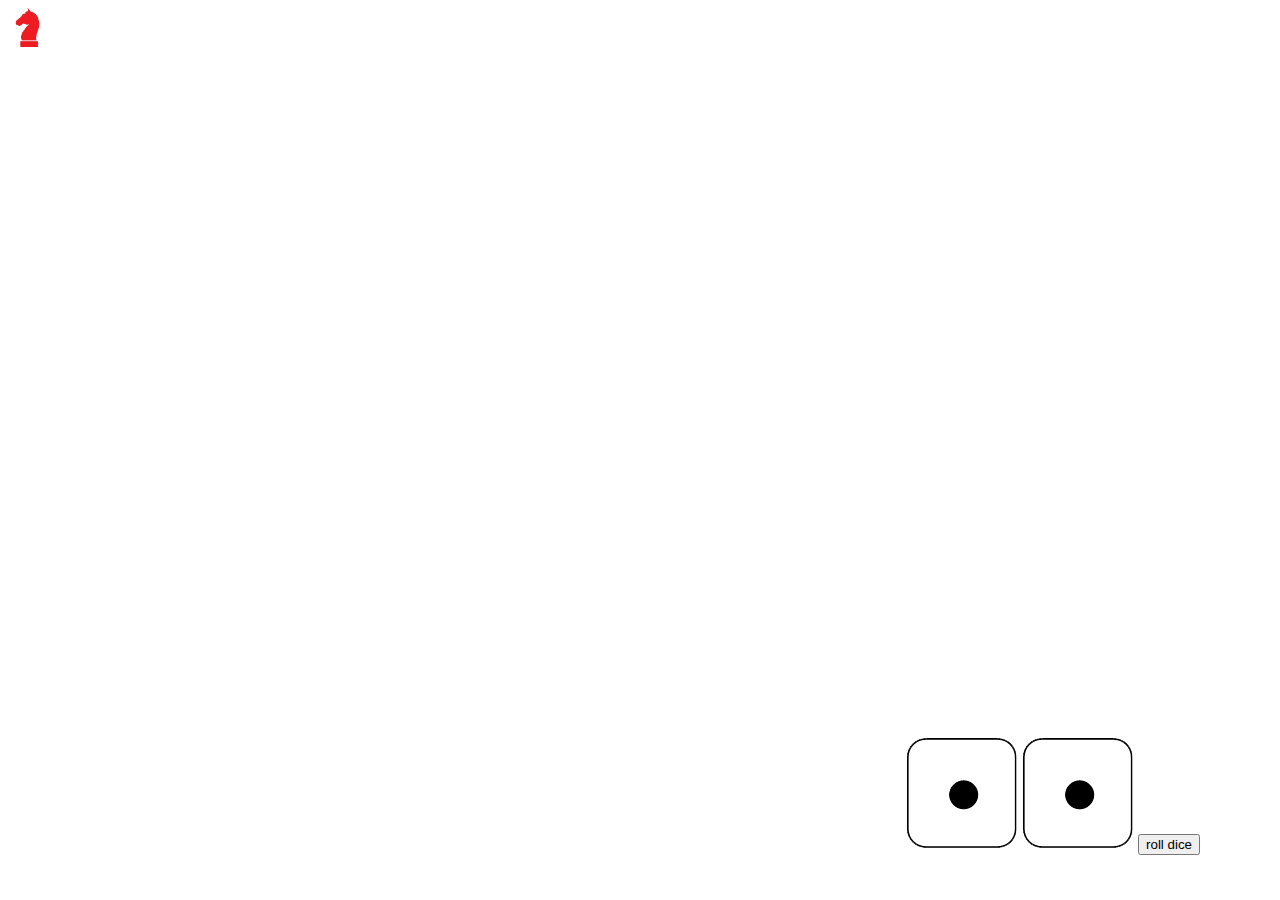
==== index.html @ baab2604 "Add files via upload" ====
<!doctype html>
<html lang="eng">
        <head>
                <title>Snakes & Ladders</title>
                <link rel="stylesheet" type="text/css" href="css/style.css">
        </head>

        <body>

                <div>
                        <img id="player" src="images/red.png" style="position: relative; top:0px; left:0px; width:38.75px; height:38.75px;">

                </div>
                <div id="THE_DICES">
                        <img src="images/1.png" id="dice1"> 
                        <img src="images/1.png" id="dice2"> 
                        <button id="button">roll dice</button>
                        <img src='' id="character1">
                        <img src='' id="character2">
                        <img src='' id="character3">
                        <img src='' id="character4">
                </div>

                <audio id="dice_sound" src="src/dice_roll.wav" ></audio>
                
                <script>
                        
                        let array1 = []
                        let array2 = []
                        let tile = 0
                        player_num = 0
                        let player_dict = {'player1': 0, 'player2': 0, 'player3': 0}



                        function dice_roll() {

                                let audio = document.getElementById("dice_sound");
                                audio.play();

                                dice_one = random(1, 7)
                                if (dice_one == 1) {
                                        document.getElementById("dice1").src="images/1.png";
                                } else if (dice_one == 2) {
                                        document.getElementById("dice1").src="images/2.png";
                                } else if (dice_one == 3) {
                                        document.getElementById("dice1").src="images/3.png";
                                } else if (dice_one == 4) {
                                        document.getElementById("dice1").src="images/4.png";
                                } else if (dice_one == 5) {
                                        document.getElementById("dice1").src="images/5.png";
                                } else if (dice_one == 6) {
                                        document.getElementById("dice1").src="images/6.png";
                                }    
                                array1.push(dice_one)
                                


                                dice_two = random(1, 7)
                                if (dice_two == 1) {
                                        document.getElementById("dice2").src="images/1.png";
                                } else if (dice_two == 2) {
                                        document.getElementById("dice2").src="images/2.png";
                                } else if (dice_two == 3) {
                                        document.getElementById("dice2").src="images/3.png";
                                } else if (dice_two == 4) {
                                        document.getElementById("dice2").src="images/4.png";
                                } else if (dice_two == 5) {
                                        document.getElementById("dice2").src="images/5.png";
                                } else if (dice_two == 6) {
                                        document.getElementById("dice2").src="images/6.png";
                                }
                                array2.push(dice_two)
                                console.log()

                                
                        }


                        function clear_arr() {
                                let array1 = []
                                let array2 = []
                        }


                        function starter() {
                                start = setInterval(dice_roll, 10)
                        }


                        function stopper() {
                                clearInterval(start)
                        }


                        function dice_roller() {
                                document.getElementById('button').removeEventListener("click", dice_roller)
                                document.getElementById('dice1').removeEventListener("click", dice_roller)
                                document.getElementById('dice2').removeEventListener("click", dice_roller)
                                starter()
                                setTimeout(stopper, 2000)
                                setTimeout(clicktime, 5000)
                                setTimeout(dice_sum, 2001)



                        }


                        function clicktime() {
                                document.getElementById("button").addEventListener("click", dice_roller)
                                document.getElementById("dice1").addEventListener("click", dice_roller)
                                document.getElementById("dice2").addEventListener("click", dice_roller)
                        }


                        function random(a, b){
                                if (a < b) {
                                        num1 = a
                                        num2 = b
                                } else {
                                        num1 = b
                                        num2 = a
                                }
                                if (num1 < 0) {
                                        number = (num1)
                                }
                                number = Math.floor((num1 + (num2 - num1) * Math.random()))
                                return number
                        }


                        function dice_sum() {
                                last_1 = array1[array1.length - 1]
                                console.log("dice 1 =", last_1)
                                last_2 = array2[array2.length - 1]
                                console.log("dice 2 =", last_2)
                                sum = last_1 + last_2
                                console.log("total =", sum)

                                clear_arr()
                                if (player_num > 2) {
                                        player_num = 0
                                } if (player_num == 0) {
                                        if (player_dict['player1'] <= 100) {
                                                player_dict['player1'] += sum
                                                tile = tile + sum
                                                console.log(player_dict) 
                                                console.log('player 1 tile:', player_dict['player1'])
                                        }
                                } if (player_num == 1) {
                                        if (player_dict['player2'] <= 100) {
                                                player_dict['player2'] += sum
                                                tile = tile + sum
                                                console.log(player_dict)
                                                console.log('player 2 tile:', player_dict['player2'])
                                        }
                                } if (player_num == 2) {
                                        if (player_dict['player3'] <= 100) {
                                                player_dict['player3'] += sum
                                                tile = tile + sum
                                                console.log(player_dict)         
                                                console.log('player 3 tile:', player_dict['player3'])
                                        }
                                }
                                let check = check_winner()
                                special_case()
                                player_num = player_num + 1
                                if (check == true) {
                                        setTimeout(end_game, 5000)
                                }
                                console.log('yeet', sum)
                                player_mover(sum)
                                return sum

                                //can return player_num here and put it into other paramaters
                        }


                        function check_winner() {
                                if (player_num == 0) {
                                        if (player_dict['player1'] >= 100) {
                                                console.log('PLAYER 1 IS THE WINNER')
                                                return true
                                        }
                                }
                                if (player_num == 1) {
                                        if (player_dict['player2'] >= 100) {
                                                console.log('PLAYER 2 IS THE WINNER')
                                                return true
                                        }
                                }
                                if (player_num == 2) {
                                        if (player_dict['player3'] >= 100) {
                                                console.log('PLAYER 3 IS THE WINNER')
                                                return true
                                        }
                                }
                                
                        }


                        function end_game() {
                                window.location.reload()
                        }

                        // THIS FUNCTION CAN BE MADE SHORTER BY HAVING PLAYER IN THE PARAMETER (we can fix this up after the game is functional)
                        function special_case() {
                                if (player_dict['player1'] == 2) {
                                        player_dict['player1'] = 38
                                } else if (player_dict['player1'] == 4) {
                                        player_dict['player1'] = 14
                                } else if (player_dict['player1'] == 9) {
                                        player_dict['player1'] = 31
                                } else if (player_dict['player1'] == 33) {
                                        player_dict['player1'] = 85
                                } else if (player_dict['player1'] == 52) {
                                        player_dict['player1'] = 88
                                } else if (player_dict['player1'] == 80) {
                                        player_dict['player1'] = 99
                                } else if (player_dict['player1'] == 98) {
                                        player_dict['player1'] = 8
                                } else if (player_dict['player1'] == 92) {
                                        player_dict['player1'] = 53
                                } else if (player_dict['player1'] == 62) {
                                        player_dict['player1'] = 57
                                } else if (player_dict['player1'] == 56) {
                                        player_dict['player1'] = 15
                                } else if (player_dict['player1'] == 51) {
                                        player_dict['player1'] = 15
                                }                               
                                if (player_dict['player2'] == 2) {
                                        player_dict['player2'] = 38
                                } else if (player_dict['player2'] == 4) {
                                        player_dict['player2'] = 14
                                } else if (player_dict['player2'] == 9) {
                                        player_dict['player2'] = 31
                                } else if (player_dict['player2'] == 33) {
                                        player_dict['player2'] = 85
                                } else if (player_dict['player2'] == 52) {
                                        player_dict['player2'] = 88
                                } else if (player_dict['player2'] == 80) {
                                        player_dict['player2'] = 99
                                } else if (player_dict['player2'] == 98) {
                                        player_dict['player2'] = 8
                                } else if (player_dict['player2'] == 92) {
                                        player_dict['player2'] = 53
                                } else if (player_dict['player2'] == 62) {
                                        player_dict['player2'] = 57
                                } else if (player_dict['player2'] == 56) {
                                        player_dict['player2'] = 15
                                } else if (player_dict['player2'] == 51) {
                                        player_dict['player2'] = 15
                                }
                                if (player_dict['player3'] == 2) {
                                        player_dict['player3'] = 38
                                } else if (player_dict['player3'] == 4) {
                                        player_dict['player3'] = 14
                                } else if (player_dict['player3'] == 9) {
                                        player_dict['player3'] = 31
                                } else if (player_dict['player3'] == 33) {
                                        player_dict['player3'] = 85
                                } else if (player_dict['player3'] == 52) {
                                        player_dict['player3'] = 88
                                } else if (player_dict['player3'] == 80) {
                                        player_dict['player3'] = 99
                                } else if (player_dict['player3'] == 98) {
                                        player_dict['player3'] = 8
                                } else if (player_dict['player3'] == 92) {
                                        player_dict['player3'] = 53
                                } else if (player_dict['player3'] == 62) {
                                        player_dict['player3'] = 57
                                } else if (player_dict['player3'] == 56) {
                                        player_dict['player3'] = 15
                                } else if (player_dict['player3'] == 51) {
                                        player_dict['player3'] = 15
                                }
                                console.log(player_dict['player1'])
                                console.log(player_dict['player2'])
                                console.log(player_dict['player3'])
                        }





                        // special cases up
                        // 2 = 38
                        // 4 = 14
                        // 9 = 31
                        // 33 = 85
                        // 52 = 88
                        // 80 = 99

                        //special cases down
                        // 98 = 8
                        // 92 = 53
                        // 62 = 57
                        // 56 = 15
                        // 51 = 11


                        //THIS FUCNTION CAN ALSO BE MADE SHORTER BY HAVING PLAYER IN THE PARAMATER BUT WE CAN FIX THAT SHIT UP LATER
                        myleft = 0
                        setting = 0
                        mydown = 0
                        myright = 0
                        function move_player_right() {
                                document.getElementById('player').style.position='relative'
                                document.getElementById('player').style.left=myleft +'%';
                                myleft +=.04
                                console.log('this is my left',myleft)
                                if (myleft >= 55 && myleft <= 55.04) {
                                        document.getElementById('player').style.position='absolute'
                                        right_stop()
                                        move_player_down()
                                        document.getElementById('player').style.position='relative'
 

                                } 
                                if (myleft >= (5.5 * setting)) {

                                        right_stop()
                                }
                                
                        
                                
                        }

                        function move_player_left() {
                                document.getElementById('player').style.position='relative'
                                document.getElementById('player').style.left=(myright*-1) +'px';
                                myright +=.1


                                console.log('this is my right',myright) 
                                if (myright >= (5.5 * setting)) {
                                        left_stop()
                                }
                        }

                        function move_player_down() {
                                mydown = 10
                                document.getElementById('player').style.top=mydown +'%';


                        }

                        function player_mover(num) {
                                if (myleft <= 55) {
                                        player_move_righty = setInterval(move_player_right,1)
                                }
                                if (myleft >= 55) {
                                        player_move_lefty = setInterval(move_player_left,1)
                                } 
                                setting = setting + num
                                console.log('this is setting',setting)
                                console.log('this is myleft', myleft)


                        }

                        function right_stop() {
                                clearInterval(player_move_righty)

                        }
                        function left_stop() {
                                clearInterval(player_move_lefty)
                        }




                        document.getElementById("button").addEventListener("click", dice_roller)
                        document.getElementById("dice1").addEventListener("click", dice_roller)
                        document.getElementById("dice2").addEventListener("click", dice_roller)
                </script>
        </body>
</html>



<!-- <!DOCTYPE html>
<html>
    <head>

    </head>
    <style>
        #play_ {
            position: absolute;
            left: 35%;
            font-size: 500%;
            text-align: center;
            top: 40%;
        }
    </style>
    <body>

        <button id="play_">CLICK TO PLAY</button>
 
        <script>

            function click_to_play(){


            }

            function players() {
                num_players = parseInt(prompt('how many players?'))
                if ((check_number(num_players)) == true) {

                }
            }

            function check_number(number) {
                if (Number.isInteger(number)== true) {
                    return true
                } else {
                    window.alert('please enter a number')
                    players()
                }
            }

            function click_dice() {

                amount_to_move = random(0,6)
                tile = tile + amount_to_move
            }



            document.getElementById("play_").addEventListener("click", players) -->
---- css/style.css ----
html {
    background-image: url('../images/board.png');
    height: 100%;
    background-position: center;
    background-repeat: no-repeat; 
    background-size: cover;
    background-size: 100% 100%;
}

#THE_DICES {
    position: absolute;
    right: 5%;
    bottom: 5%;

}
  
@media only screen and (max-width)
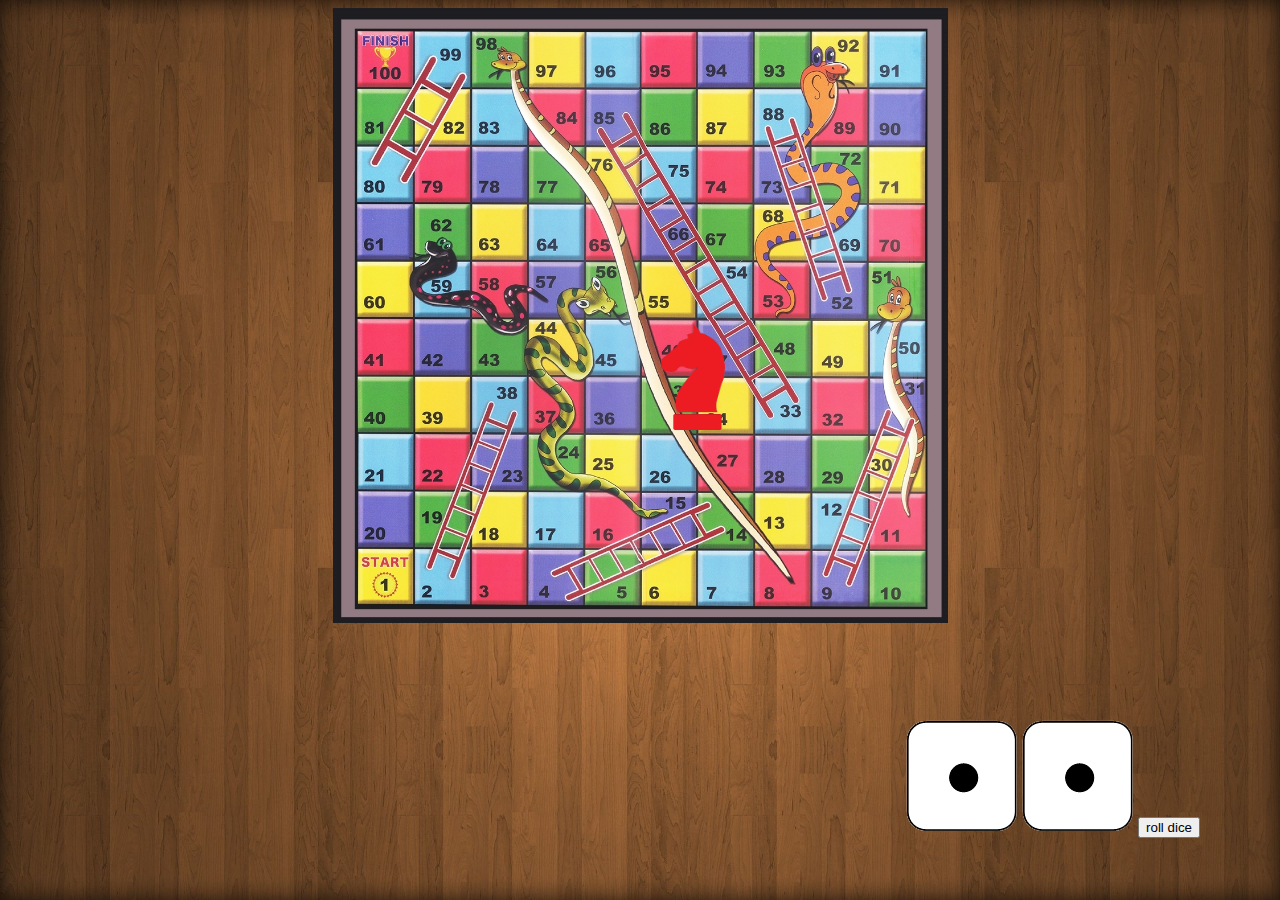
==== commit 05a908da: "Add files via upload" ====
--- a/index.html
+++ b/index.html
@@ -1,381 +1,607 @@
 <!doctype html>
 <html lang="eng">
-        <head>
-                <title>Snakes & Ladders</title>
-                <link rel="stylesheet" type="text/css" href="css/style.css">
-        </head>
-
-        <body>
-
-                <div>
-                        <img id="player" src="images/red.png" style="position: relative; top:0px; left:0px; width:38.75px; height:38.75px;">
-
+
+<head>
+        <title>Snakes & Ladders</title>
+        <link rel="stylesheet" type="text/css" href="css/style.css">
+</head>
+<style>
+        /* #myContainer {
+                width: 5%;
+                height: 5%;
+                position: relative;
+                background: yellow;
+        } */
+</style>
+
+<body>
+
+        <!-- <div id="myContainer" style="width: 400px;
+        height: 400px;sum
+        position: relative;
+        background: yellow"> -->  
+        <!-- </div> -->
+        <!-- background:URL('../images/snake_ladder.png');
+        position: relative;
+        width:1000px;
+        height:1000px;
+        background-repeat: no-repeat;  -->
+    <!-- } -->
+
+        <div id="BOARD">
+                <div id="realBoard">
+                        <img id="player" src="images/red.png"> <!-- style="position:absolute; left:3%; bottom: 4%; width:38.75px; height:38.75px;">-->
                 </div>
-                <div id="THE_DICES">
-                        <img src="images/1.png" id="dice1"> 
-                        <img src="images/1.png" id="dice2"> 
-                        <button id="button">roll dice</button>
-                        <img src='' id="character1">
-                        <img src='' id="character2">
-                        <img src='' id="character3">
-                        <img src='' id="character4">
-                </div>
-
-                <audio id="dice_sound" src="src/dice_roll.wav" ></audio>
-                
-                <script>
+                <img id="board_img" src="images/snake_ladder.png" alt="">
+        </div>
+        
+        <div id="THE_DICES">
+                <img src="images/1.png" id="dice1">
+                <img src="images/1.png" id="dice2">
+                <button id="button">roll dice</button>
+                <img src='' id="character1">
+                <img src='' id="character2">
+                <img src='' id="character3">
+                <img src='' id="character4">
+        </div>
+
+        <audio id="dice_sound" src="src/dice_roll.wav"></audio>
+
+        <!-- <p>
+                <button onclick="myMoveRight()">Click right</button>
+                <button onclick="myMoveLeft()">Click left</button>
+                <button onclick="myMoveDown()">Click down</button>
+                <button onclick="myMoveUp()">Click up</button>
+        </p> -->
                         
+        <script>
+
+                let array1 = []
+                let array2 = []
+                let tile = 0
+                player_num = 0
+                let player_dict = { 'player1': 0, 'player2': 0, 'player3': 0 }
+
+
+
+                function dice_roll() {
+
+                        let audio = document.getElementById("dice_sound");
+                        audio.play();
+
+                        dice_one = random(1, 7)
+                        if (dice_one == 1) {
+                                document.getElementById("dice1").src = "images/1.png";
+                        } else if (dice_one == 2) {
+                                document.getElementById("dice1").src = "images/2.png";
+                        } else if (dice_one == 3) {
+                                document.getElementById("dice1").src = "images/3.png";
+                        } else if (dice_one == 4) {
+                                document.getElementById("dice1").src = "images/4.png";
+                        } else if (dice_one == 5) {
+                                document.getElementById("dice1").src = "images/5.png";
+                        } else if (dice_one == 6) {
+                                document.getElementById("dice1").src = "images/6.png";
+                        }
+                        array1.push(dice_one)
+
+
+
+                        dice_two = random(1, 7)
+                        if (dice_two == 1) {
+                                document.getElementById("dice2").src = "images/1.png";
+                        } else if (dice_two == 2) {
+                                document.getElementById("dice2").src = "images/2.png";
+                        } else if (dice_two == 3) {
+                                document.getElementById("dice2").src = "images/3.png";
+                        } else if (dice_two == 4) {
+                                document.getElementById("dice2").src = "images/4.png";
+                        } else if (dice_two == 5) {
+                                document.getElementById("dice2").src = "images/5.png";
+                        } else if (dice_two == 6) {
+                                document.getElementById("dice2").src = "images/6.png";
+                        }
+                        array2.push(dice_two)
+                        console.log()
+
+
+                }
+
+
+                function clear_arr() {
                         let array1 = []
                         let array2 = []
-                        let tile = 0
-                        player_num = 0
-                        let player_dict = {'player1': 0, 'player2': 0, 'player3': 0}
-
-
-
-                        function dice_roll() {
-
-                                let audio = document.getElementById("dice_sound");
-                                audio.play();
-
-                                dice_one = random(1, 7)
-                                if (dice_one == 1) {
-                                        document.getElementById("dice1").src="images/1.png";
-                                } else if (dice_one == 2) {
-                                        document.getElementById("dice1").src="images/2.png";
-                                } else if (dice_one == 3) {
-                                        document.getElementById("dice1").src="images/3.png";
-                                } else if (dice_one == 4) {
-                                        document.getElementById("dice1").src="images/4.png";
-                                } else if (dice_one == 5) {
-                                        document.getElementById("dice1").src="images/5.png";
-                                } else if (dice_one == 6) {
-                                        document.getElementById("dice1").src="images/6.png";
-                                }    
-                                array1.push(dice_one)
+                }
+
+
+                function starter() {
+                        start = setInterval(dice_roll, 10)
+                }
+
+
+                function stopper() {
+                        clearInterval(start)
+                }
+
+
+                // function dice_roller() {
+                //         document.getElementById('button').removeEventListener("click", dice_roller)
+                //         document.getElementById('dice1').removeEventListener("click", dice_roller)
+                //         document.getElementById('dice2').removeEventListener("click", dice_roller)
+                //         starter()
+                //         setTimeout(stopper, 2000)
+                //         setTimeout(clicktime, 5000)
+                //         setTimeout(dice_sum, 2001)
+
+
+
+
+                // }
+
+
+                // function clicktime() {
+                //         document.getElementById("button").addEventListener("click", dice_roller)
+                //         document.getElementById("dice1").addEventListener("click", dice_roller)
+                //         document.getElementById("dice2").addEventListener("click", dice_roller)
+                // }
+
+
+                function random(a, b) {
+                        if (a < b) {
+                                num1 = a
+                                num2 = b
+                        } else {
+                                num1 = b
+                                num2 = a
+                        }
+                        if (num1 < 0) {
+                                number = (num1)
+                        }
+                        number = Math.floor((num1 + (num2 - num1) * Math.random()))
+                        return number
+                }
+
+
+                function dice_sum() {
+                        last_1 = array1[array1.length - 1]
+                        console.log("dice 1 =", last_1)
+                        last_2 = array2[array2.length - 1]
+                        console.log("dice 2 =", last_2)
+                        sum = last_1 + last_2
+                        console.log("total =", sum)
+
+                        clear_arr()
+                        if (player_num > 2) {
+                                player_num = 0
+                        } if (player_num == 0) {
+                                if (player_dict['player1'] <= 100) {
+                                        player_dict['player1'] += sum
+                                        tile = tile + sum
+                                        console.log(player_dict)
+                                        console.log('player 1 tile:', player_dict['player1'])
+                                }
+                        } if (player_num == 1) {
+                                if (player_dict['player2'] <= 100) {
+                                        player_dict['player2'] += sum
+                                        tile = tile + sum
+                                        console.log(player_dict)
+                                        console.log('player 2 tile:', player_dict['player2'])
+                                }
+                        } if (player_num == 2) {
+                                if (player_dict['player3'] <= 100) {
+                                        player_dict['player3'] += sum
+                                        tile = tile + sum
+                                        console.log(player_dict)
+                                        console.log('player 3 tile:', player_dict['player3'])
+                                }
+                        }
+                        let check = check_winner()
+                        special_case()
+                        player_num = player_num + 1
+                        if (check == true) {
+                                setTimeout(end_game, 5000)
+                        }
+                        console.log('yeet', sum)
+                        playerMoverator(sum, tile)
+
+                        return sum
+
+                        //can return player_num here and put it into other paramaters
+                }
+
+
+                function check_winner() {
+                        if (player_num == 0) {
+                                if (player_dict['player1'] >= 100) {
+                                        console.log('PLAYER 1 IS THE WINNER')
+                                        return true
+                                }
+                        }
+                        if (player_num == 1) {
+                                if (player_dict['player2'] >= 100) {
+                                        console.log('PLAYER 2 IS THE WINNER')
+                                        return true
+                                }
+                        }
+                        if (player_num == 2) {
+                                if (player_dict['player3'] >= 100) {
+                                        console.log('PLAYER 3 IS THE WINNER')
+                                        return true
+                                }
+                        }
+
+                }
+
+
+                function end_game() {
+                        window.location.reload()
+                }
+
+                // THIS FUNCTION CAN BE MADE SHORTER BY HAVING PLAYER IN THE PARAMETER (we can fix this up after the game is functional)
+                function special_case() {
+                        if (player_dict['player1'] == 2) {
+                                player_dict['player1'] = 38
+                        } else if (player_dict['player1'] == 4) {
+                                player_dict['player1'] = 14
+                        } else if (player_dict['player1'] == 9) {
+                                player_dict['player1'] = 31
+                        } else if (player_dict['player1'] == 33) {
+                                player_dict['player1'] = 85
+                        } else if (player_dict['player1'] == 52) {
+                                player_dict['player1'] = 88
+                        } else if (player_dict['player1'] == 80) {
+                                player_dict['player1'] = 99
+                        } else if (player_dict['player1'] == 98) {
+                                player_dict['player1'] = 8
+                        } else if (player_dict['player1'] == 92) {
+                                player_dict['player1'] = 53
+                        } else if (player_dict['player1'] == 62) {
+                                player_dict['player1'] = 57
+                        } else if (player_dict['player1'] == 56) {
+                                player_dict['player1'] = 15
+                        } else if (player_dict['player1'] == 51) {
+                                player_dict['player1'] = 15
+                        }
+                        if (player_dict['player2'] == 2) {
+                                player_dict['player2'] = 38
+                        } else if (player_dict['player2'] == 4) {
+                                player_dict['player2'] = 14
+                        } else if (player_dict['player2'] == 9) {
+                                player_dict['player2'] = 31
+                        } else if (player_dict['player2'] == 33) {
+                                player_dict['player2'] = 85
+                        } else if (player_dict['player2'] == 52) {
+                                player_dict['player2'] = 88
+                        } else if (player_dict['player2'] == 80) {
+                                player_dict['player2'] = 99
+                        } else if (player_dict['player2'] == 98) {
+                                player_dict['player2'] = 8
+                        } else if (player_dict['player2'] == 92) {
+                                player_dict['player2'] = 53
+                        } else if (player_dict['player2'] == 62) {
+                                player_dict['player2'] = 57
+                        } else if (player_dict['player2'] == 56) {
+                                player_dict['player2'] = 15
+                        } else if (player_dict['player2'] == 51) {
+                                player_dict['player2'] = 15
+                        }
+                        if (player_dict['player3'] == 2) {
+                                player_dict['player3'] = 38
+                        } else if (player_dict['player3'] == 4) {
+                                player_dict['player3'] = 14
+                        } else if (player_dict['player3'] == 9) {
+                                player_dict['player3'] = 31
+                        } else if (player_dict['player3'] == 33) {
+                                player_dict['player3'] = 85
+                        } else if (player_dict['player3'] == 52) {
+                                player_dict['player3'] = 88
+                        } else if (player_dict['player3'] == 80) {
+                                player_dict['player3'] = 99
+                        } else if (player_dict['player3'] == 98) {
+                                player_dict['player3'] = 8
+                        } else if (player_dict['player3'] == 92) {
+                                player_dict['player3'] = 53
+                        } else if (player_dict['player3'] == 62) {
+                                player_dict['player3'] = 57
+                        } else if (player_dict['player3'] == 56) {
+                                player_dict['player3'] = 15
+                        } else if (player_dict['player3'] == 51) {
+                                player_dict['player3'] = 15
+                        }
+                        console.log(player_dict['player1'])
+                        console.log(player_dict['player2'])
+                        console.log(player_dict['player3'])
+                }
+
+
+
+
+
+
+                original_pos_vert = -350
+                original_pos_hor = 0
+
+
+                // function myMoveRight(sum) {
+                //         var elem = document.getElementById("player");
+                //         var right_num = (original_pos_hor + (35 * sum));
+                //         var id = setInterval(frame, 10);
+                //         console.log('this is vert', original_pos_vert)
+                //         if (original_pos_vert == -315) {
+                //                 myMoveLeft(sum)
+                //         } else if (original_pos_vert == -244) {
+                //                 myMoveLeft(sum)
+                //         } else if (original_pos_vert == -173) {
+                //                 myMoveLeft(sum)
+                //         } else if (original_pos_vert == -102) {
+                //                 myMoveLeft(sum)
+                //         } else if (original_pos_vert == -31) {
+                //                 myMoveLeft(sum)
+                //         }
+
+                //         else {
+                //                 var id = setInterval(frame, 10);
+                //                 function frame() {
+                //                         if (original_pos_hor == right_num) {
+                //                                 clearInterval(id);
+
+                //                         } else if (original_pos_hor == 350) {
+                //                                 console.log('THIS IS THE HOR', original_pos_hor)
+                //                                 clearInterval(id)
+                //                                 console.log('THIS IS THE right', right_num)
+                //                                 myMoveUp()
+                //                                 clearInterval(id)
+                //                                 let move_left = (right_num - original_pos_hor) / 35
+                //                                 console.log(move_left)
+                //                                 myMoveLeft(move_left)
+
+                //                         } else {
+                //                                 original_pos_hor++;
+
+                //                                 elem.style.left = original_pos_hor + 'px';
+
+                //                         }
+
+                //                 }
+                //         }
+                // }
+                // function show() {
+                //         console.log(original_pos_hor)
+                // }
+
+
+                // function myMoveLeft(sum) {
+                //         var elem = document.getElementById("player");
+                //         var left_num = (original_pos_hor - (35 * sum));
+                //         var id = setInterval(frame, 10);
+                //         console.log(original_pos_hor, ' this is the left section')
+                //         function frame() {
+                //                 if (original_pos_hor == left_num) {
+                //                         clearInterval(id);
+
+                //                 } else if (original_pos_hor == 0) {
+                //                         clearInterval(id)
+                //                         myMoveUp()
+                //                         clearInterval(id)
+                //                         let move_right = (left_num - original_pos_hor) / 35
+                //                         myMoveRight(move_right)
+
+                //                 } else {
+                //                         original_pos_hor--;
+
+                //                         elem.style.left = original_pos_hor + 'px';
+
+                //                 }
+                //         }
+                // }
+                // function myMoveDown() {
+                //         var elem = document.getElementById("player");
+                //         var down_num = (original_pos_vert - 35)
+
+                //         var id = setInterval(frame, 10);
+                //         function frame() {
+                //                 if (original_pos_vert == down_num) {
+                //                         clearInterval(id);
+                //                 } else {
+                //                         original_pos_vert--;
+
+                //                         elem.style.top = (original_pos_vert * -1) + 'px';
+                //                         console.log(original_pos_vert)
+                //                 }
+                //         }
+                // }
+
+                // function myMoveUp() {
+                //         var elem = document.getElementById("player");
+                //         var up_num = (original_pos_vert + 35)
+                //         console.log('this is upnum', up_num)
+                //         var id_up = setInterval(frame, 10);
+                //         function frame() {
+                //                 if (original_pos_vert == up_num) {
+                //                         clearInterval(id_up);
+                //                         console.log('this is where it stops', up_num)
+                //                 } else {
+                //                         if (original_pos_vert == up_num) {
+                //                                 clearInterval(id_up)
+                //                         } else {
+
+                //                                 original_pos_vert++;
+
+                //                                 elem.style.top = (original_pos_vert * -1) + 'px';
+                //                                 console.log(original_pos_vert)
+                //                         }
+                //                 }
+                //         }
+                // }
+
+
+                function playerMoverator(sum, tile) {
+                        console.log('player mover',sum, tile)
+                        tile = tile % 10
+                        console.log(tile, 'this is the tenth')
+                        if (original_pos_vert == -350) {
+                                myMoveRight(sum, tile)
+                                console.log('this is the 1st row')
+                        }
+                        if (original_pos_vert == -280) {
+                                myMoveRight(sum, tile)
+                                console.log('this is the 3rd row')
+                        }
+                        if (original_pos_vert == -210) {
+                                myMoveRight(sum, tile)
+                                console.log('this is the 5th row')
+                        }
+                        if (original_pos_vert == -140) {
+                                myMoveRight(sum, tile)
+                                console.log('this is the 7th row')
+                        }
+                        if (original_pos_vert == -70) {
+                                myMoveRight(sum, tile)
+                                console.log('this is the 9th row')
+                        }
+                        if (original_pos_vert == -315) {
+                                myMoveLeft(sum, tile)
+                                console.log('this is the 2nd row')
+                        }
+                        if (original_pos_vert == -245) {
+                                myMoveLeft(sum, tile)
+                                console.log('this is the 4th row')
+                        }
+                        if (original_pos_vert == -175) {
+                                myMoveLeft(sum, tile)
+                                console.log('this is the 6th row')
+                        }
+                        if (original_pos_vert == -105) {
+                                myMoveLeft(sum, tile)
+                                console.log('this is the 8th row')
+                        }
+                        if (original_pos_vert == -35) {
+                                myMoveLeft(sum, tile)
+                                console.log('this is the 10th row')
+                        }
+                }
+
+                function myMoveRight(sum, tenth) {
+
+                        var elem = document.getElementById("player");
+                        var right_num = 0
+                        var right_num = (sum * 35) + original_pos_hor ;
+
+                        var id = setInterval(frame, 10);
+                        function frame() {
+                                if (original_pos_hor == right_num) {
+                                        clearInterval(id);
                                 
-
-
-                                dice_two = random(1, 7)
-                                if (dice_two == 1) {
-                                        document.getElementById("dice2").src="images/1.png";
-                                } else if (dice_two == 2) {
-                                        document.getElementById("dice2").src="images/2.png";
-                                } else if (dice_two == 3) {
-                                        document.getElementById("dice2").src="images/3.png";
-                                } else if (dice_two == 4) {
-                                        document.getElementById("dice2").src="images/4.png";
-                                } else if (dice_two == 5) {
-                                        document.getElementById("dice2").src="images/5.png";
-                                } else if (dice_two == 6) {
-                                        document.getElementById("dice2").src="images/6.png";
-                                }
-                                array2.push(dice_two)
-                                console.log()
-
-                                
-                        }
-
-
-                        function clear_arr() {
-                                let array1 = []
-                                let array2 = []
-                        }
-
-
-                        function starter() {
-                                start = setInterval(dice_roll, 10)
-                        }
-
-
-                        function stopper() {
-                                clearInterval(start)
-                        }
-
-
-                        function dice_roller() {
-                                document.getElementById('button').removeEventListener("click", dice_roller)
-                                document.getElementById('dice1').removeEventListener("click", dice_roller)
-                                document.getElementById('dice2').removeEventListener("click", dice_roller)
-                                starter()
-                                setTimeout(stopper, 2000)
-                                setTimeout(clicktime, 5000)
-                                setTimeout(dice_sum, 2001)
-
-
-
-                        }
-
-
-                        function clicktime() {
-                                document.getElementById("button").addEventListener("click", dice_roller)
-                                document.getElementById("dice1").addEventListener("click", dice_roller)
-                                document.getElementById("dice2").addEventListener("click", dice_roller)
-                        }
-
-
-                        function random(a, b){
-                                if (a < b) {
-                                        num1 = a
-                                        num2 = b
+                                } else if (original_pos_hor == 350) {
+                                        console.log(tenth, 'this is tentch')
+                                        clearInterval(id)
+                                        if (tenth > 0) {
+                                                myMoveUp()
+                                                let lefter = tenth - 1
+                                                console.log(lefter, 'this is lefter')
+                                                if (lefter > 0) {
+                                                        console.log('this is lefter', lefter)
+                                                        myMoveLeft(lefter, tenth)
+                                                }
+                                        }
+
                                 } else {
-                                        num1 = b
-                                        num2 = a
-                                }
-                                if (num1 < 0) {
-                                        number = (num1)
-                                }
-                                number = Math.floor((num1 + (num2 - num1) * Math.random()))
-                                return number
-                        }
-
-
-                        function dice_sum() {
-                                last_1 = array1[array1.length - 1]
-                                console.log("dice 1 =", last_1)
-                                last_2 = array2[array2.length - 1]
-                                console.log("dice 2 =", last_2)
-                                sum = last_1 + last_2
-                                console.log("total =", sum)
-
-                                clear_arr()
-                                if (player_num > 2) {
-                                        player_num = 0
-                                } if (player_num == 0) {
-                                        if (player_dict['player1'] <= 100) {
-                                                player_dict['player1'] += sum
-                                                tile = tile + sum
-                                                console.log(player_dict) 
-                                                console.log('player 1 tile:', player_dict['player1'])
+                                original_pos_hor++;
+
+                                elem.style.left = original_pos_hor + 'px';
+
+
+                                }
+                        }
+
+                }
+
+                function myMoveLeft(sum, tenth) {
+                        console.log(tenth, 'THIS IS THE TENTH')
+                        var elem = document.getElementById("player");
+                        var left_num = original_pos_hor - (sum * 35);
+                        console.log(left_num, 'this is the left num')
+                        console.log(sum, 'this is sum')
+                        var id = setInterval(frame, 10);
+                        function frame() {
+                                if (original_pos_hor == left_num) {
+                                        clearInterval(id);
+                                } else if (original_pos_hor == 0) {
+                                        clearInterval(id)
+                                        myMoveUpOnce()
+                                        let righter = tenth - 1
+                                        if (righter > 0) {
+                                                myMoveRight(righter, tenth)
                                         }
-                                } if (player_num == 1) {
-                                        if (player_dict['player2'] <= 100) {
-                                                player_dict['player2'] += sum
-                                                tile = tile + sum
-                                                console.log(player_dict)
-                                                console.log('player 2 tile:', player_dict['player2'])
-                                        }
-                                } if (player_num == 2) {
-                                        if (player_dict['player3'] <= 100) {
-                                                player_dict['player3'] += sum
-                                                tile = tile + sum
-                                                console.log(player_dict)         
-                                                console.log('player 3 tile:', player_dict['player3'])
-                                        }
-                                }
-                                let check = check_winner()
-                                special_case()
-                                player_num = player_num + 1
-                                if (check == true) {
-                                        setTimeout(end_game, 5000)
-                                }
-                                console.log('yeet', sum)
-                                player_mover(sum)
-                                return sum
-
-                                //can return player_num here and put it into other paramaters
-                        }
-
-
-                        function check_winner() {
-                                if (player_num == 0) {
-                                        if (player_dict['player1'] >= 100) {
-                                                console.log('PLAYER 1 IS THE WINNER')
-                                                return true
-                                        }
-                                }
-                                if (player_num == 1) {
-                                        if (player_dict['player2'] >= 100) {
-                                                console.log('PLAYER 2 IS THE WINNER')
-                                                return true
-                                        }
-                                }
-                                if (player_num == 2) {
-                                        if (player_dict['player3'] >= 100) {
-                                                console.log('PLAYER 3 IS THE WINNER')
-                                                return true
-                                        }
-                                }
-                                
-                        }
-
-
-                        function end_game() {
-                                window.location.reload()
-                        }
-
-                        // THIS FUNCTION CAN BE MADE SHORTER BY HAVING PLAYER IN THE PARAMETER (we can fix this up after the game is functional)
-                        function special_case() {
-                                if (player_dict['player1'] == 2) {
-                                        player_dict['player1'] = 38
-                                } else if (player_dict['player1'] == 4) {
-                                        player_dict['player1'] = 14
-                                } else if (player_dict['player1'] == 9) {
-                                        player_dict['player1'] = 31
-                                } else if (player_dict['player1'] == 33) {
-                                        player_dict['player1'] = 85
-                                } else if (player_dict['player1'] == 52) {
-                                        player_dict['player1'] = 88
-                                } else if (player_dict['player1'] == 80) {
-                                        player_dict['player1'] = 99
-                                } else if (player_dict['player1'] == 98) {
-                                        player_dict['player1'] = 8
-                                } else if (player_dict['player1'] == 92) {
-                                        player_dict['player1'] = 53
-                                } else if (player_dict['player1'] == 62) {
-                                        player_dict['player1'] = 57
-                                } else if (player_dict['player1'] == 56) {
-                                        player_dict['player1'] = 15
-                                } else if (player_dict['player1'] == 51) {
-                                        player_dict['player1'] = 15
-                                }                               
-                                if (player_dict['player2'] == 2) {
-                                        player_dict['player2'] = 38
-                                } else if (player_dict['player2'] == 4) {
-                                        player_dict['player2'] = 14
-                                } else if (player_dict['player2'] == 9) {
-                                        player_dict['player2'] = 31
-                                } else if (player_dict['player2'] == 33) {
-                                        player_dict['player2'] = 85
-                                } else if (player_dict['player2'] == 52) {
-                                        player_dict['player2'] = 88
-                                } else if (player_dict['player2'] == 80) {
-                                        player_dict['player2'] = 99
-                                } else if (player_dict['player2'] == 98) {
-                                        player_dict['player2'] = 8
-                                } else if (player_dict['player2'] == 92) {
-                                        player_dict['player2'] = 53
-                                } else if (player_dict['player2'] == 62) {
-                                        player_dict['player2'] = 57
-                                } else if (player_dict['player2'] == 56) {
-                                        player_dict['player2'] = 15
-                                } else if (player_dict['player2'] == 51) {
-                                        player_dict['player2'] = 15
-                                }
-                                if (player_dict['player3'] == 2) {
-                                        player_dict['player3'] = 38
-                                } else if (player_dict['player3'] == 4) {
-                                        player_dict['player3'] = 14
-                                } else if (player_dict['player3'] == 9) {
-                                        player_dict['player3'] = 31
-                                } else if (player_dict['player3'] == 33) {
-                                        player_dict['player3'] = 85
-                                } else if (player_dict['player3'] == 52) {
-                                        player_dict['player3'] = 88
-                                } else if (player_dict['player3'] == 80) {
-                                        player_dict['player3'] = 99
-                                } else if (player_dict['player3'] == 98) {
-                                        player_dict['player3'] = 8
-                                } else if (player_dict['player3'] == 92) {
-                                        player_dict['player3'] = 53
-                                } else if (player_dict['player3'] == 62) {
-                                        player_dict['player3'] = 57
-                                } else if (player_dict['player3'] == 56) {
-                                        player_dict['player3'] = 15
-                                } else if (player_dict['player3'] == 51) {
-                                        player_dict['player3'] = 15
-                                }
-                                console.log(player_dict['player1'])
-                                console.log(player_dict['player2'])
-                                console.log(player_dict['player3'])
-                        }
-
-
-
-
-
-                        // special cases up
-                        // 2 = 38
-                        // 4 = 14
-                        // 9 = 31
-                        // 33 = 85
-                        // 52 = 88
-                        // 80 = 99
-
-                        //special cases down
-                        // 98 = 8
-                        // 92 = 53
-                        // 62 = 57
-                        // 56 = 15
-                        // 51 = 11
-
-
-                        //THIS FUCNTION CAN ALSO BE MADE SHORTER BY HAVING PLAYER IN THE PARAMATER BUT WE CAN FIX THAT SHIT UP LATER
-                        myleft = 0
-                        setting = 0
-                        mydown = 0
-                        myright = 0
-                        function move_player_right() {
-                                document.getElementById('player').style.position='relative'
-                                document.getElementById('player').style.left=myleft +'%';
-                                myleft +=.04
-                                console.log('this is my left',myleft)
-                                if (myleft >= 55 && myleft <= 55.04) {
-                                        document.getElementById('player').style.position='absolute'
-                                        right_stop()
-                                        move_player_down()
-                                        document.getElementById('player').style.position='relative'
- 
-
-                                } 
-                                if (myleft >= (5.5 * setting)) {
-
-                                        right_stop()
-                                }
-                                
-                        
-                                
-                        }
-
-                        function move_player_left() {
-                                document.getElementById('player').style.position='relative'
-                                document.getElementById('player').style.left=(myright*-1) +'px';
-                                myright +=.1
-
-
-                                console.log('this is my right',myright) 
-                                if (myright >= (5.5 * setting)) {
-                                        left_stop()
-                                }
-                        }
-
-                        function move_player_down() {
-                                mydown = 10
-                                document.getElementById('player').style.top=mydown +'%';
-
-
-                        }
-
-                        function player_mover(num) {
-                                if (myleft <= 55) {
-                                        player_move_righty = setInterval(move_player_right,1)
-                                }
-                                if (myleft >= 55) {
-                                        player_move_lefty = setInterval(move_player_left,1)
-                                } 
-                                setting = setting + num
-                                console.log('this is setting',setting)
-                                console.log('this is myleft', myleft)
-
-
-                        }
-
-                        function right_stop() {
-                                clearInterval(player_move_righty)
-
-                        }
-                        function left_stop() {
-                                clearInterval(player_move_lefty)
-                        }
-
-
-
-
-                        document.getElementById("button").addEventListener("click", dice_roller)
-                        document.getElementById("dice1").addEventListener("click", dice_roller)
-                        document.getElementById("dice2").addEventListener("click", dice_roller)
-                </script>
-        </body>
+                                }
+                                        
+                                 else {
+                                        original_pos_hor--;
+
+                                        elem.style.left = original_pos_hor + 'px';
+
+                                }
+                        }
+                }
+                function myMoveDown() {
+                        var elem = document.getElementById("player");
+                        var down_num = (original_pos_vert - 35)
+
+                        var id = setInterval(frame, 10);
+                        function frame() {
+                                if (original_pos_vert == down_num) {
+                                        clearInterval(id);
+                                } else {
+                                        original_pos_vert--;
+
+                                        elem.style.top = (original_pos_vert * -1) + 'px';
+                                        console.log(original_pos_vert)
+                                }
+                        }
+                }
+
+                function myMoveUp() {
+                        var elem = document.getElementById("player");
+                        var up_num = (original_pos_vert + 35)
+                        console.log(up_num)
+                        var id_up = setInterval(frame, 10);
+                        function frame() {
+                                if (original_pos_vert == up_num) {
+                                        clearInterval(id_up);
+                                } else {
+                                        original_pos_vert++;
+
+                                        elem.style.top = (original_pos_vert * -1) + 'px';
+
+                                }
+                        }
+                }
+                function myMoveUpOnce() {
+                        var elem = document.getElementById("player");
+                        var up_num = (original_pos_vert + 35)
+                        console.log(up_num)
+                        var id_up = setInterval(frame, 10);
+                        function frame() {
+                                if (original_pos_vert == up_num) {
+                                        clearInterval(id_up);
+                                } else {
+                                        original_pos_vert++;
+
+                                        elem.style.top = (original_pos_vert * -1) + 'px';
+
+                                }
+                        }
+                }
+
+
+
+
+                document.getElementById("button").addEventListener("click", dice_roller)
+                document.getElementById("dice1").addEventListener("click", dice_roller)
+                document.getElementById("dice2").addEventListener("click", dice_roller)
+        </script>
+</body>
+
 </html>
 
 
--- a/css/style.css
+++ b/css/style.css
@@ -1,17 +1,43 @@
 html {
-    background-image: url('../images/board.png');
+    background-image: url('../images/wood.jpg');
     height: 100%;
     background-position: center;
     background-repeat: no-repeat; 
     background-size: cover;
     background-size: 100% 100%;
 }
+#BOARD {
+    position: relative;
+    display: flex;
+    justify-content: center;
+}
+#realBoard {
+    width: 93%;
+    height: 93%;
+    position: absolute;
+    align-self: center;
+}
+#board_img {
+    object-fit: contain;
+    /* background:URL('../images/snake_ladder.png'); */
+    background-size: contain;
+    position: relative;
+    width:615px;
+    max-width: 100%;
+    background-repeat: no-repeat; 
+}
+
+#player {
+    z-index: 10;
+    position: absolute;
+    bottom: 30%;
+    left: 50%;
+    width: 9%;
+}
 
 #THE_DICES {
     position: absolute;
+    height: 5%;
     right: 5%;
-    bottom: 5%;
-
-}
-  
-@media only screen and (max-width)+    bottom: 15%;
+}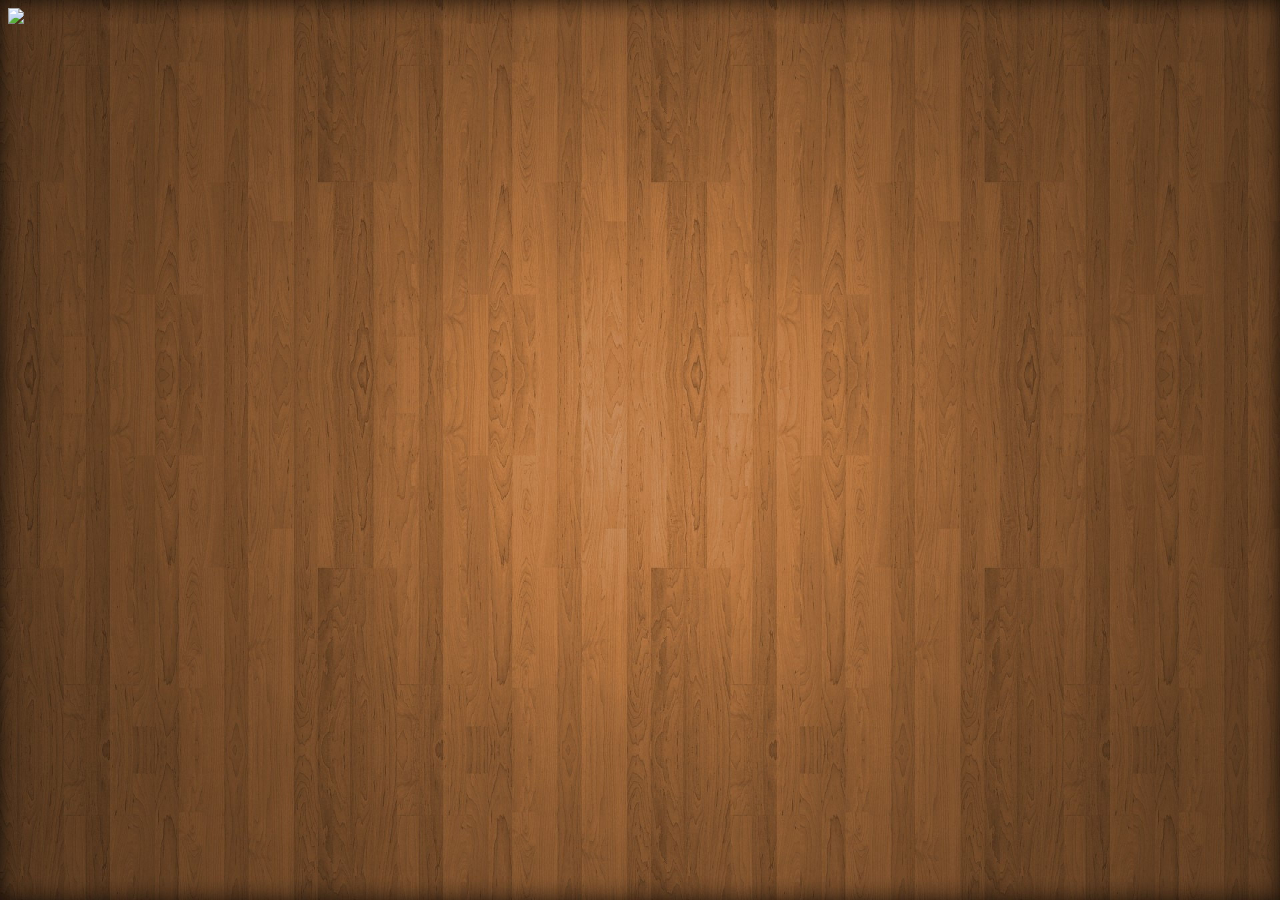
==== commit 1215a769: "Add files via upload" ====
--- a/index.html
+++ b/index.html
@@ -5,36 +5,54 @@
         <title>Snakes & Ladders</title>
         <link rel="stylesheet" type="text/css" href="css/style.css">
 </head>
-<style>
-        /* #myContainer {
-                width: 5%;
-                height: 5%;
-                position: relative;
-                background: yellow;
-        } */
-</style>
 
 <body>
 
-        <!-- <div id="myContainer" style="width: 400px;
-        height: 400px;sum
-        position: relative;
-        background: yellow"> -->  
-        <!-- </div> -->
-        <!-- background:URL('../images/snake_ladder.png');
-        position: relative;
-        width:1000px;
-        height:1000px;
-        background-repeat: no-repeat;  -->
-    <!-- } -->
-
-        <div id="BOARD">
-                <div id="realBoard">
-                        <img id="player" src="images/red.png"> <!-- style="position:absolute; left:3%; bottom: 4%; width:38.75px; height:38.75px;">-->
-                </div>
-                <img id="board_img" src="images/snake_ladder.png" alt="">
+        <div id='yeeter'>
+                <p>CHOOSE AMOUNT OF PLAYERS MY DUDE</p>
+        </div>
+
+
+        <div id='starter_game'>
+                <img src="images/start_game.png" id='start_button'>
+
+        </div>
+
+        <div id='choose_amount'>
+                <button id="button_1" class="button button1">One Player</button>
+                <button id="button_2" class="button button2">Two Player</button>
+                <button id="button_3" class="button button3">Three Player</button>
+                <button id="button_4" class="button button4">Four Player</button>
         </div>
         
+
+
+        <div id='ITS_OVER'>
+                <img src="images/game_over.gif" alt="Game Over" id="game">
+                <img src="images/snake.gif" alt="Snake" id="snake">
+
+        </div>
+
+
+        <div id="end_button"><a href="index.html"><img src="images\PlayAgain.png"></a></div>
+
+
+        <div id="BOARD" >
+
+                <div id="myContainer" style="width: 570px; height: 570px;
+                position: relative;  left: 3%; top: 3.5%; opacity: 100%;">
+                <img id="player1" src="images/red.png"
+                        style="position:absolute; left:0%; bottom: 0%; width:38.75px; height:38.75px;">
+                <img id="player2" src="images/blue.png"
+                        style="position:absolute; left:0%; bottom: 0%; width:38.75px; height:38.75px;">
+                <img id="player3" src="images/green.png"
+                        style="position:absolute; left:0%; bottom: 0%; width:38.75px; height:38.75px;">
+                <img id="player4" src="images/yellow.png"
+                        style="position:absolute; left:0%; bottom: 0%; width:38.75px; height:38.75px;">
+        
+                </div>
+        </div>
+
         <div id="THE_DICES">
                 <img src="images/1.png" id="dice1">
                 <img src="images/1.png" id="dice2">
@@ -47,21 +65,110 @@
 
         <audio id="dice_sound" src="src/dice_roll.wav"></audio>
 
-        <!-- <p>
-                <button onclick="myMoveRight()">Click right</button>
-                <button onclick="myMoveLeft()">Click left</button>
-                <button onclick="myMoveDown()">Click down</button>
-                <button onclick="myMoveUp()">Click up</button>
-        </p> -->
+
+
+        
                         
         <script>
 
+                document.getElementById('starter_game').onclick = press_start
+
+
+                document.getElementById('yeeter').style.display='none'
+                document.getElementById('choose_amount').style.display='none'
+
+                document.getElementById('BOARD').style.display ='none'
+
+
+                document.getElementById('THE_DICES').style.display ='none'
+                document.getElementById('ITS_OVER').style.display='none'
+                document.getElementById('end_button').style.display='none'
+
+                amount_playing = 0
                 let array1 = []
                 let array2 = []
-                let tile = 0
+                let tile = 1
                 player_num = 0
-                let player_dict = { 'player1': 0, 'player2': 0, 'player3': 0 }
-
+                player_dict = {0: 1, 1: 1, 2: 1}
+                loopy = {0:'player1', 1:'player2', 2:'player3'}
+                vert_pos_dict = {0 : -530, 1: -530, 2:-530}
+                hor_pos_dict = {0: 0, 1 :0, 2:0}
+
+                function press_start() {
+                        document.getElementById('starter_game').style.display='none'
+                        document.getElementById('choose_amount').style.display='initial'
+                        document.getElementById('yeeter').style.display='initial'
+
+                        document.getElementById('button_1').onclick = selected_1
+                        document.getElementById('button_2').onclick = selected_2
+                        document.getElementById('button_3').onclick = selected_3
+                        document.getElementById('button_4').onclick = selected_4
+                }
+
+
+                function selected_1() {
+                        document.getElementById('choose_amount').style.display='none'
+                        document.getElementById('yeeter').style.display='none'
+                        document.getElementById('BOARD').style.display='initial'
+                        document.getElementById('player2').style.display='none'
+                        document.getElementById('player3').style.display='none'
+                        document.getElementById('player4').style.display='none'
+
+                        document.getElementById('THE_DICES').style.display ='initial'
+                        player_dict = {0: 99}
+                        loopy = {0:'player1'}
+                        vert_pos_dict = {0 : -530}
+                        hor_pos_dict = {0: 0}
+
+                        amount_playing = 0
+
+                }
+                function selected_2() {
+                        document.getElementById('choose_amount').style.display='none'
+                        document.getElementById('yeeter').style.display='none'
+                        document.getElementById('BOARD').style.display='initial'
+                        document.getElementById('player3').style.display='none'
+                        document.getElementById('player4').style.display='none'
+
+                        document.getElementById('THE_DICES').style.display ='initial'
+                        player_dict = {0: 99, 1: 1}
+                        loopy = {0:'player1', 1:'player2'}
+                        vert_pos_dict = {0 : -530, 1 : -530}
+                        hor_pos_dict = {0: 0, 1: 0}
+
+                        amount_playing = 1
+
+                }
+                function selected_3() {
+                        document.getElementById('choose_amount').style.display='none'
+                        document.getElementById('yeeter').style.display='none'
+                        document.getElementById('BOARD').style.display='initial'
+                        document.getElementById('player4').style.display='none'
+
+                        document.getElementById('THE_DICES').style.display ='initial'
+                        player_dict = {0: 99, 1: 1, 2: 1}
+                        loopy = {0:'player1', 1:'player2', 2:'player3'}
+                        vert_pos_dict = {0 : -530, 1 : -530, 2 : -530}
+                        hor_pos_dict = {0: 0, 1: 0, 2: 0}
+
+                        amount_playing = 2
+
+                }
+                function selected_4() {
+                        document.getElementById('choose_amount').style.display='none'
+                        document.getElementById('yeeter').style.display='none'
+                        document.getElementById('BOARD').style.display='initial'
+
+
+                        document.getElementById('THE_DICES').style.display ='initial'
+                        player_dict = {0: 99, 1: 1, 2: 1, 3: 1}
+                        loopy = {0:'player1', 1:'player2', 2:'player3', 3:'player4'}
+                        vert_pos_dict = {0 : -530, 1 : -530, 2 : -530, 3 : -530}
+                        hor_pos_dict = {0: 0, 1: 0, 2: 0, 3: 0}
+
+                        amount_playing = 3
+
+                }
 
 
                 function dice_roll() {
@@ -102,7 +209,7 @@
                                 document.getElementById("dice2").src = "images/6.png";
                         }
                         array2.push(dice_two)
-                        console.log()
+
 
 
                 }
@@ -124,26 +231,26 @@
                 }
 
 
-                // function dice_roller() {
-                //         document.getElementById('button').removeEventListener("click", dice_roller)
-                //         document.getElementById('dice1').removeEventListener("click", dice_roller)
-                //         document.getElementById('dice2').removeEventListener("click", dice_roller)
-                //         starter()
-                //         setTimeout(stopper, 2000)
-                //         setTimeout(clicktime, 5000)
-                //         setTimeout(dice_sum, 2001)
-
-
-
-
-                // }
-
-
-                // function clicktime() {
-                //         document.getElementById("button").addEventListener("click", dice_roller)
-                //         document.getElementById("dice1").addEventListener("click", dice_roller)
-                //         document.getElementById("dice2").addEventListener("click", dice_roller)
-                // }
+                function dice_roller() {
+                        document.getElementById('button').removeEventListener("click", dice_roller)
+                        document.getElementById('dice1').removeEventListener("click", dice_roller)
+                        document.getElementById('dice2').removeEventListener("click", dice_roller)
+                        starter()
+                        setTimeout(stopper, 2000)
+                        setTimeout(clicktime, 10000)
+                        setTimeout(dice_sum, 2001)
+
+
+
+
+                }
+
+
+                function clicktime() {
+                        document.getElementById("button").addEventListener("click", dice_roller)
+                        document.getElementById("dice1").addEventListener("click", dice_roller)
+                        document.getElementById("dice2").addEventListener("click", dice_roller)
+                }
 
 
                 function random(a, b) {
@@ -163,6 +270,7 @@
 
 
                 function dice_sum() {
+                        console.log(amount_playing, 'THIS IS THE AMOUNT OF PLAYERS')
                         last_1 = array1[array1.length - 1]
                         console.log("dice 1 =", last_1)
                         last_2 = array2[array2.length - 1]
@@ -171,60 +279,74 @@
                         console.log("total =", sum)
 
                         clear_arr()
-                        if (player_num > 2) {
+                        if (player_num > amount_playing) {
                                 player_num = 0
                         } if (player_num == 0) {
-                                if (player_dict['player1'] <= 100) {
-                                        player_dict['player1'] += sum
+                                if (player_dict[0] <= 100) {
+                                        player_dict[0] += sum
                                         tile = tile + sum
                                         console.log(player_dict)
-                                        console.log('player 1 tile:', player_dict['player1'])
+                                        console.log('player 1 tile:', player_dict[0])
                                 }
                         } if (player_num == 1) {
-                                if (player_dict['player2'] <= 100) {
-                                        player_dict['player2'] += sum
+                                if (player_dict[1] <= 100) {
+                                        player_dict[1] += sum
                                         tile = tile + sum
                                         console.log(player_dict)
-                                        console.log('player 2 tile:', player_dict['player2'])
+                                        console.log('player 2 tile:', player_dict[1])
                                 }
                         } if (player_num == 2) {
-                                if (player_dict['player3'] <= 100) {
-                                        player_dict['player3'] += sum
+                                if (player_dict[2] <= 100) {
+                                        player_dict[2] += sum
                                         tile = tile + sum
                                         console.log(player_dict)
-                                        console.log('player 3 tile:', player_dict['player3'])
+                                        console.log('player 3 tile:', player_dict[2])
+                                }
+                        }
+                        if (player_num == 3) {
+                                if (player_dict[3] <= 100) {
+                                        player_dict[3] += sum
+                                        tile = tile + sum
+                                        console.log(player_dict)
+                                        console.log('player 4 tile:', player_dict[3])
                                 }
                         }
                         let check = check_winner()
-                        special_case()
-                        player_num = player_num + 1
+
+
                         if (check == true) {
                                 setTimeout(end_game, 5000)
                         }
-                        console.log('yeet', sum)
-                        playerMoverator(sum, tile)
+
+
+                        playerMoverator(sum, tile, player_num)
+                        setTimeout(special_case, 5001)
+                        setTimeout(player_iterate, 10000)
+
+
 
                         return sum
 
-                        //can return player_num here and put it into other paramaters
-                }
+
+                }
+
 
 
                 function check_winner() {
                         if (player_num == 0) {
-                                if (player_dict['player1'] >= 100) {
+                                if (player_dict[0] >= 100) {
                                         console.log('PLAYER 1 IS THE WINNER')
                                         return true
                                 }
                         }
                         if (player_num == 1) {
-                                if (player_dict['player2'] >= 100) {
+                                if (player_dict[1] >= 100) {
                                         console.log('PLAYER 2 IS THE WINNER')
                                         return true
                                 }
                         }
                         if (player_num == 2) {
-                                if (player_dict['player3'] >= 100) {
+                                if (player_dict[2] >= 100) {
                                         console.log('PLAYER 3 IS THE WINNER')
                                         return true
                                 }
@@ -234,311 +356,188 @@
 
 
                 function end_game() {
-                        window.location.reload()
-                }
-
-                // THIS FUNCTION CAN BE MADE SHORTER BY HAVING PLAYER IN THE PARAMETER (we can fix this up after the game is functional)
+                        
+                        document.getElementById('BOARD').style.display ='none'
+                        document.getElementById('THE_DICES').style.display ='none'
+
+                        document.getElementById('ITS_OVER').style.display='initial'
+                        document.getElementById('end_button').style.display='initial'
+
+
+                }
+
+                
                 function special_case() {
-                        if (player_dict['player1'] == 2) {
-                                player_dict['player1'] = 38
-                        } else if (player_dict['player1'] == 4) {
-                                player_dict['player1'] = 14
-                        } else if (player_dict['player1'] == 9) {
-                                player_dict['player1'] = 31
-                        } else if (player_dict['player1'] == 33) {
-                                player_dict['player1'] = 85
-                        } else if (player_dict['player1'] == 52) {
-                                player_dict['player1'] = 88
-                        } else if (player_dict['player1'] == 80) {
-                                player_dict['player1'] = 99
-                        } else if (player_dict['player1'] == 98) {
-                                player_dict['player1'] = 8
-                        } else if (player_dict['player1'] == 92) {
-                                player_dict['player1'] = 53
-                        } else if (player_dict['player1'] == 62) {
-                                player_dict['player1'] = 57
-                        } else if (player_dict['player1'] == 56) {
-                                player_dict['player1'] = 15
-                        } else if (player_dict['player1'] == 51) {
-                                player_dict['player1'] = 15
-                        }
-                        if (player_dict['player2'] == 2) {
-                                player_dict['player2'] = 38
-                        } else if (player_dict['player2'] == 4) {
-                                player_dict['player2'] = 14
-                        } else if (player_dict['player2'] == 9) {
-                                player_dict['player2'] = 31
-                        } else if (player_dict['player2'] == 33) {
-                                player_dict['player2'] = 85
-                        } else if (player_dict['player2'] == 52) {
-                                player_dict['player2'] = 88
-                        } else if (player_dict['player2'] == 80) {
-                                player_dict['player2'] = 99
-                        } else if (player_dict['player2'] == 98) {
-                                player_dict['player2'] = 8
-                        } else if (player_dict['player2'] == 92) {
-                                player_dict['player2'] = 53
-                        } else if (player_dict['player2'] == 62) {
-                                player_dict['player2'] = 57
-                        } else if (player_dict['player2'] == 56) {
-                                player_dict['player2'] = 15
-                        } else if (player_dict['player2'] == 51) {
-                                player_dict['player2'] = 15
-                        }
-                        if (player_dict['player3'] == 2) {
-                                player_dict['player3'] = 38
-                        } else if (player_dict['player3'] == 4) {
-                                player_dict['player3'] = 14
-                        } else if (player_dict['player3'] == 9) {
-                                player_dict['player3'] = 31
-                        } else if (player_dict['player3'] == 33) {
-                                player_dict['player3'] = 85
-                        } else if (player_dict['player3'] == 52) {
-                                player_dict['player3'] = 88
-                        } else if (player_dict['player3'] == 80) {
-                                player_dict['player3'] = 99
-                        } else if (player_dict['player3'] == 98) {
-                                player_dict['player3'] = 8
-                        } else if (player_dict['player3'] == 92) {
-                                player_dict['player3'] = 53
-                        } else if (player_dict['player3'] == 62) {
-                                player_dict['player3'] = 57
-                        } else if (player_dict['player3'] == 56) {
-                                player_dict['player3'] = 15
-                        } else if (player_dict['player3'] == 51) {
-                                player_dict['player3'] = 15
-                        }
-                        console.log(player_dict['player1'])
-                        console.log(player_dict['player2'])
-                        console.log(player_dict['player3'])
-                }
-
-
-
-
-
-
-                original_pos_vert = -350
-                original_pos_hor = 0
-
-
-                // function myMoveRight(sum) {
-                //         var elem = document.getElementById("player");
-                //         var right_num = (original_pos_hor + (35 * sum));
-                //         var id = setInterval(frame, 10);
-                //         console.log('this is vert', original_pos_vert)
-                //         if (original_pos_vert == -315) {
-                //                 myMoveLeft(sum)
-                //         } else if (original_pos_vert == -244) {
-                //                 myMoveLeft(sum)
-                //         } else if (original_pos_vert == -173) {
-                //                 myMoveLeft(sum)
-                //         } else if (original_pos_vert == -102) {
-                //                 myMoveLeft(sum)
-                //         } else if (original_pos_vert == -31) {
-                //                 myMoveLeft(sum)
-                //         }
-
-                //         else {
-                //                 var id = setInterval(frame, 10);
-                //                 function frame() {
-                //                         if (original_pos_hor == right_num) {
-                //                                 clearInterval(id);
-
-                //                         } else if (original_pos_hor == 350) {
-                //                                 console.log('THIS IS THE HOR', original_pos_hor)
-                //                                 clearInterval(id)
-                //                                 console.log('THIS IS THE right', right_num)
-                //                                 myMoveUp()
-                //                                 clearInterval(id)
-                //                                 let move_left = (right_num - original_pos_hor) / 35
-                //                                 console.log(move_left)
-                //                                 myMoveLeft(move_left)
-
-                //                         } else {
-                //                                 original_pos_hor++;
-
-                //                                 elem.style.left = original_pos_hor + 'px';
-
-                //                         }
-
-                //                 }
-                //         }
-                // }
-                // function show() {
-                //         console.log(original_pos_hor)
-                // }
-
-
-                // function myMoveLeft(sum) {
-                //         var elem = document.getElementById("player");
-                //         var left_num = (original_pos_hor - (35 * sum));
-                //         var id = setInterval(frame, 10);
-                //         console.log(original_pos_hor, ' this is the left section')
-                //         function frame() {
-                //                 if (original_pos_hor == left_num) {
-                //                         clearInterval(id);
-
-                //                 } else if (original_pos_hor == 0) {
-                //                         clearInterval(id)
-                //                         myMoveUp()
-                //                         clearInterval(id)
-                //                         let move_right = (left_num - original_pos_hor) / 35
-                //                         myMoveRight(move_right)
-
-                //                 } else {
-                //                         original_pos_hor--;
-
-                //                         elem.style.left = original_pos_hor + 'px';
-
-                //                 }
-                //         }
-                // }
-                // function myMoveDown() {
-                //         var elem = document.getElementById("player");
-                //         var down_num = (original_pos_vert - 35)
-
-                //         var id = setInterval(frame, 10);
-                //         function frame() {
-                //                 if (original_pos_vert == down_num) {
-                //                         clearInterval(id);
-                //                 } else {
-                //                         original_pos_vert--;
-
-                //                         elem.style.top = (original_pos_vert * -1) + 'px';
-                //                         console.log(original_pos_vert)
-                //                 }
-                //         }
-                // }
-
-                // function myMoveUp() {
-                //         var elem = document.getElementById("player");
-                //         var up_num = (original_pos_vert + 35)
-                //         console.log('this is upnum', up_num)
-                //         var id_up = setInterval(frame, 10);
-                //         function frame() {
-                //                 if (original_pos_vert == up_num) {
-                //                         clearInterval(id_up);
-                //                         console.log('this is where it stops', up_num)
-                //                 } else {
-                //                         if (original_pos_vert == up_num) {
-                //                                 clearInterval(id_up)
-                //                         } else {
-
-                //                                 original_pos_vert++;
-
-                //                                 elem.style.top = (original_pos_vert * -1) + 'px';
-                //                                 console.log(original_pos_vert)
-                //                         }
-                //                 }
-                //         }
-                // }
-
-
-                function playerMoverator(sum, tile) {
+
+
+
+                        if (player_dict[player_num] == 2) {
+                                player_dict[player_num] = 38
+
+                        } else if (player_dict[player_num] == 4) {
+                                player_dict[player_num] = 14
+                                special_up(1, 30)
+                                special_right(3, 10)
+
+                        } else if (player_dict[player_num] == 9) {
+                                player_dict[player_num] = 31
+                                special_up(3, 10)
+                                special_right(1, 30)
+
+                        } else if (player_dict[player_num] == 33) {
+                                player_dict[player_num] = 85
+                                special_up(5, 10)
+                                special_left(3, 16)
+
+                        } else if (player_dict[player_num] == 52) {
+                                player_dict[player_num] = 88
+                                special_up(3, 10)
+                                special_left(1, 30)
+
+                        } else if (player_dict[player_num] == 80) {
+                                player_dict[player_num] = 99
+                                special_up(2, 10)
+                                special_right(1, 20)
+
+                        } else if (player_dict[player_num] == 98) {
+                                player_dict[player_num] = 8
+                                special_down(9, 10)
+                                special_right(5, 18)
+
+                        } else if (player_dict[player_num] == 92) {
+                                player_dict[player_num] = 53
+                                special_down(4, 10)
+                                special_left(1, 40)
+
+                        } else if (player_dict[player_num] == 62) {
+                                player_dict[player_num] = 57
+                                special_down(1, 20)
+                                special_right(2, 10)
+
+                        } else if (player_dict[player_num] == 56) {
+                                player_dict[player_num] = 15
+                                special_down(4, 10)
+                                special_right(1, 40)
+
+                        } else if (player_dict[player_num] == 51) {
+                                player_dict[player_num] = 15
+                                special_down(4, 10)
+                        }
+
+                }
+
+
+                function playerMoverator(sum, tile, player_num) {
+                        console.log(player_num, 'THIS IS THE PLAYER')
                         console.log('player mover',sum, tile)
-                        tile = tile % 10
+                        tile = player_dict[player_num] % 10
                         console.log(tile, 'this is the tenth')
-                        if (original_pos_vert == -350) {
-                                myMoveRight(sum, tile)
+                        if (vert_pos_dict[player_num] == -530) {
+                                myMoveRight(sum, tile, player_num)
                                 console.log('this is the 1st row')
                         }
-                        if (original_pos_vert == -280) {
-                                myMoveRight(sum, tile)
+                        if (vert_pos_dict[player_num] == -416) {
+                                myMoveRight(sum, tile, player_num)
                                 console.log('this is the 3rd row')
                         }
-                        if (original_pos_vert == -210) {
-                                myMoveRight(sum, tile)
+                        if (vert_pos_dict[player_num] == -302) {
+                                myMoveRight(sum, tile, player_num)
                                 console.log('this is the 5th row')
                         }
-                        if (original_pos_vert == -140) {
-                                myMoveRight(sum, tile)
+                        if (vert_pos_dict[player_num] == -188) {
+                                myMoveRight(sum, tile, player_num)
                                 console.log('this is the 7th row')
                         }
-                        if (original_pos_vert == -70) {
-                                myMoveRight(sum, tile)
+                        if (vert_pos_dict[player_num] == -74) {
+                                myMoveRight(sum, tile, player_num)
                                 console.log('this is the 9th row')
                         }
-                        if (original_pos_vert == -315) {
-                                myMoveLeft(sum, tile)
+                        if (vert_pos_dict[player_num] == -473) {
+                                myMoveLeft(sum, tile, player_num)
                                 console.log('this is the 2nd row')
                         }
-                        if (original_pos_vert == -245) {
-                                myMoveLeft(sum, tile)
+                        if (vert_pos_dict[player_num] == -359) {
+                                myMoveLeft(sum, tile, player_num)
                                 console.log('this is the 4th row')
                         }
-                        if (original_pos_vert == -175) {
-                                myMoveLeft(sum, tile)
+                        if (vert_pos_dict[player_num] == -245) {
+                                myMoveLeft(sum, tile, player_num)
                                 console.log('this is the 6th row')
                         }
-                        if (original_pos_vert == -105) {
-                                myMoveLeft(sum, tile)
+                        if (vert_pos_dict[player_num] == -131) {
+                                myMoveLeft(sum, tile, player_num)
                                 console.log('this is the 8th row')
                         }
-                        if (original_pos_vert == -35) {
-                                myMoveLeft(sum, tile)
+                        if (vert_pos_dict[player_num] == -17) {
+                                myMoveLeft(sum, tile, player_num)
                                 console.log('this is the 10th row')
                         }
                 }
 
-                function myMoveRight(sum, tenth) {
-
-                        var elem = document.getElementById("player");
+                function myMoveRight(sum, tenth, player) {
+
+
+
+                        console.log(loopy[player], 'THIS IS LOOPY')
+                        console.log(player, 'THIS IS THE CURRENT PLAYER')
+                        var elem = document.getElementById(loopy[player]);
                         var right_num = 0
-                        var right_num = (sum * 35) + original_pos_hor ;
+                        var right_num = (sum * 57) + hor_pos_dict[player] ;
 
                         var id = setInterval(frame, 10);
                         function frame() {
-                                if (original_pos_hor == right_num) {
+                                
+                                if (hor_pos_dict[player] == right_num) {
                                         clearInterval(id);
                                 
-                                } else if (original_pos_hor == 350) {
+                                } else if (hor_pos_dict[player] == 540) {
                                         console.log(tenth, 'this is tentch')
                                         clearInterval(id)
                                         if (tenth > 0) {
-                                                myMoveUp()
+                                                myMoveUp(player)
                                                 let lefter = tenth - 1
                                                 console.log(lefter, 'this is lefter')
                                                 if (lefter > 0) {
                                                         console.log('this is lefter', lefter)
-                                                        myMoveLeft(lefter, tenth)
+                                                        myMoveLeft(lefter, tenth, player)
                                                 }
                                         }
 
                                 } else {
-                                original_pos_hor++;
-
-                                elem.style.left = original_pos_hor + 'px';
-
-
-                                }
-                        }
-
-                }
-
-                function myMoveLeft(sum, tenth) {
-                        console.log(tenth, 'THIS IS THE TENTH')
-                        var elem = document.getElementById("player");
-                        var left_num = original_pos_hor - (sum * 35);
-                        console.log(left_num, 'this is the left num')
-                        console.log(sum, 'this is sum')
+                                hor_pos_dict[player]++;
+
+                                elem.style.left = hor_pos_dict[player] + 'px';
+
+
+
+                                }
+                        }
+
+                }
+
+                function myMoveLeft(sum, tenth, player) {
+
+
+                        var elem = document.getElementById(loopy[player]);
+                        var left_num = hor_pos_dict[player] - (sum * 57);
+
                         var id = setInterval(frame, 10);
                         function frame() {
-                                if (original_pos_hor == left_num) {
+                                if (hor_pos_dict[player] == left_num) {
                                         clearInterval(id);
-                                } else if (original_pos_hor == 0) {
+                                } else if (hor_pos_dict[player] == 0) {
                                         clearInterval(id)
-                                        myMoveUpOnce()
+                                        myMoveUpOnce(player)
                                         let righter = tenth - 1
                                         if (righter > 0) {
-                                                myMoveRight(righter, tenth)
+                                                myMoveRight(righter, tenth, player)
                                         }
                                 }
                                         
                                  else {
-                                        original_pos_hor--;
-
-                                        elem.style.left = original_pos_hor + 'px';
+                                        hor_pos_dict[player]--;
+
+                                        elem.style.left = hor_pos_dict[player] + 'px';
 
                                 }
                         }
@@ -555,45 +554,118 @@
                                         original_pos_vert--;
 
                                         elem.style.top = (original_pos_vert * -1) + 'px';
-                                        console.log(original_pos_vert)
-                                }
-                        }
-                }
-
-                function myMoveUp() {
-                        var elem = document.getElementById("player");
-                        var up_num = (original_pos_vert + 35)
-                        console.log(up_num)
+
+                                }
+                        }
+                }
+
+                function myMoveUp(player) {
+                        var elem = document.getElementById(loopy[player]);
+                        var up_num = (vert_pos_dict[player] + 57)
+
                         var id_up = setInterval(frame, 10);
                         function frame() {
-                                if (original_pos_vert == up_num) {
+                                if (vert_pos_dict[player] == up_num) {
                                         clearInterval(id_up);
                                 } else {
-                                        original_pos_vert++;
-
-                                        elem.style.top = (original_pos_vert * -1) + 'px';
-
-                                }
-                        }
-                }
-                function myMoveUpOnce() {
-                        var elem = document.getElementById("player");
-                        var up_num = (original_pos_vert + 35)
-                        console.log(up_num)
+
+                                        vert_pos_dict[player]++;
+
+                                        elem.style.top = (vert_pos_dict[player] * -1) + 'px';
+
+                                }
+                        }
+                }
+                function myMoveUpOnce(player) {
+                        var elem = document.getElementById(loopy[player]);
+                        var up_num = (vert_pos_dict[player] + 57)
+
                         var id_up = setInterval(frame, 10);
                         function frame() {
-                                if (original_pos_vert == up_num) {
+                                if (vert_pos_dict[player] == up_num) {
                                         clearInterval(id_up);
                                 } else {
-                                        original_pos_vert++;
-
-                                        elem.style.top = (original_pos_vert * -1) + 'px';
-
-                                }
-                        }
-                }
-
-
+                                        vert_pos_dict[player]++;
+
+                                        elem.style.top = (vert_pos_dict[player] * -1) + 'px';
+
+                                }
+                        }
+                }
+
+                function special_up(num, time) {
+                        console.log(num)
+                        let elem = document.getElementById(loopy[player_num])
+                        let upper = (vert_pos_dict[player_num] + 57*(num))
+                        let spec_up = setInterval(frame, time);
+                        function frame() {
+                                if (vert_pos_dict[player_num] == upper) {
+                                        clearInterval(spec_up)
+
+
+                                } else {
+                                        vert_pos_dict[player_num]++;
+                                        elem.style.top = (vert_pos_dict[player_num] * -1) + 'px';
+                                }
+                        }
+
+                }
+
+                function special_down(num, time) {
+                        let elem = document.getElementById(loopy[player_num])
+                        let downer = (vert_pos_dict[player_num] - (num * 57))
+                        let spec_up = setInterval(frame, time);
+                        function frame() {
+                                if (vert_pos_dict[player_num] == downer) {
+                                        clearInterval(spec_up)
+
+
+                                } else {
+                                
+                                        vert_pos_dict[player_num]--;
+                                        elem.style.top = (vert_pos_dict[player_num] * -1) + 'px';
+                                }
+                        }
+                }
+                                
+                        
+
+                
+                
+
+                function special_right(num, time) {
+                        let elem = document.getElementById(loopy[player_num])
+                        let righty = (num * 57) + hor_pos_dict[player_num]
+                        let spec_right = setInterval(frame, time);
+                        function frame() {
+                                if (hor_pos_dict[player_num] == righty) {
+                                        clearInterval(spec_right)
+
+                                } else {
+                                        hor_pos_dict[player_num]++;
+                                        elem.style.left = (hor_pos_dict[player_num]) + 'px';
+                                }
+                        }
+                }
+
+                function special_left(num, time) {
+                        let elem = document.getElementById(loopy[player_num])
+                        let lefty = hor_pos_dict[player_num] - (num * 57)
+                        let spec_left = setInterval(frame, time);
+                        function frame() {
+                                if (hor_pos_dict[player_num] == lefty) {
+                                        clearInterval(spec_left)
+
+                                } else {
+                                        hor_pos_dict[player_num]--;
+                                        elem.style.left = (hor_pos_dict[player_num]) + 'px';
+                                }
+                        }
+                }
+
+                function player_iterate() {
+                        player_num += 1
+                }
 
 
                 document.getElementById("button").addEventListener("click", dice_roller)
@@ -606,53 +678,4 @@
 
 
 
-<!-- <!DOCTYPE html>
-<html>
-    <head>
-
-    </head>
-    <style>
-        #play_ {
-            position: absolute;
-            left: 35%;
-            font-size: 500%;
-            text-align: center;
-            top: 40%;
-        }
-    </style>
-    <body>
-
-        <button id="play_">CLICK TO PLAY</button>
- 
-        <script>
-
-            function click_to_play(){
-
-
-            }
-
-            function players() {
-                num_players = parseInt(prompt('how many players?'))
-                if ((check_number(num_players)) == true) {
-
-                }
-            }
-
-            function check_number(number) {
-                if (Number.isInteger(number)== true) {
-                    return true
-                } else {
-                    window.alert('please enter a number')
-                    players()
-                }
-            }
-
-            function click_dice() {
-
-                amount_to_move = random(0,6)
-                tile = tile + amount_to_move
-            }
-
-
-
-            document.getElementById("play_").addEventListener("click", players) -->+
--- a/css/style.css
+++ b/css/style.css
@@ -1,3 +1,4 @@
+/* wood background */
 html {
     background-image: url('../images/wood.jpg');
     height: 100%;
@@ -6,38 +7,123 @@
     background-size: cover;
     background-size: 100% 100%;
 }
+/* snakes and ladders board */
 #BOARD {
-    position: relative;
-    display: flex;
-    justify-content: center;
-}
-#realBoard {
-    width: 93%;
-    height: 93%;
+    background:URL('../images/snake_ladder.png');
     position: absolute;
-    align-self: center;
-}
-#board_img {
-    object-fit: contain;
-    /* background:URL('../images/snake_ladder.png'); */
-    background-size: contain;
-    position: relative;
-    width:615px;
-    max-width: 100%;
+    width:620px;
+    height:620px;
     background-repeat: no-repeat; 
 }
+/* 2 dices */
+#THE_DICES {
+    position: absolute;
+    right: 5%;
+    bottom: 5%;
 
-#player {
-    z-index: 10;
+}
+/* play again gif */
+#game {
+    display: block;
+    margin-left: auto;
+    margin-right: auto;
+
+}
+/* end game snake */
+#snake {
+    position: absolute; 
+    left: 0px;
+    top: 50%;
+    /* bottom:0px; */
+    width: 25%;
+    height: 25%;
+    /* text-align: center;*/
+}
+/* play again button */
+#end_button {
     position: absolute;
-    bottom: 30%;
-    left: 50%;
-    width: 9%;
+    left: 40%;
+    bottom:20%;
+    /* top: 0px; */
+    /* width: 100%; */
+    text-align: center;
+}
+#start_button {
+    position: relative;
+    display: block;
+    margin: auto;
+}
+#choose_amount {
+    position: absolute;
+    left: 30%;
+    top: 40%;
+    display: block;
+    margin: auto;
+}
+#yeeter {
+    position: relative;
+    color: cadetblue;
+    font-size: 500%;
+    text-align: center;
+    
 }
 
-#THE_DICES {
-    position: absolute;
-    height: 5%;
-    right: 5%;
-    bottom: 15%;
-}+.button {
+    background-color: #4CAF50; /* Green */
+    border: none;
+    color: white;
+    padding: 16px 32px;
+    text-align: center;
+    text-decoration: none;
+    display: inline-block;
+    font-size: 16px;
+    margin: 4px 2px;
+    -webkit-transition-duration: 0.4s; /* Safari */
+    transition-duration: 0.4s;
+    cursor: pointer;
+  }
+  
+.button1 {
+    background-color: white; 
+    color: black; 
+    border: 2px solid red;
+  }
+  
+.button1:hover {
+    background-color: red;
+    color: white;
+}
+  
+.button2 {
+    background-color: white; 
+    color: black; 
+    border: 2px solid blue;
+}
+  
+.button2:hover {
+    background-color: blue;
+    color: white;
+}
+  
+.button3 {
+    background-color: white; 
+    color: black; 
+    border: 2px solid green;
+}
+  
+.button3:hover {
+    background-color: green;
+    color: white;
+}
+  
+.button4 {
+    background-color: white;
+    color: black;
+    border: 2px solid yellow;
+}
+  
+.button4:hover {
+    background-color: yellow;
+    color: white;
+
+}
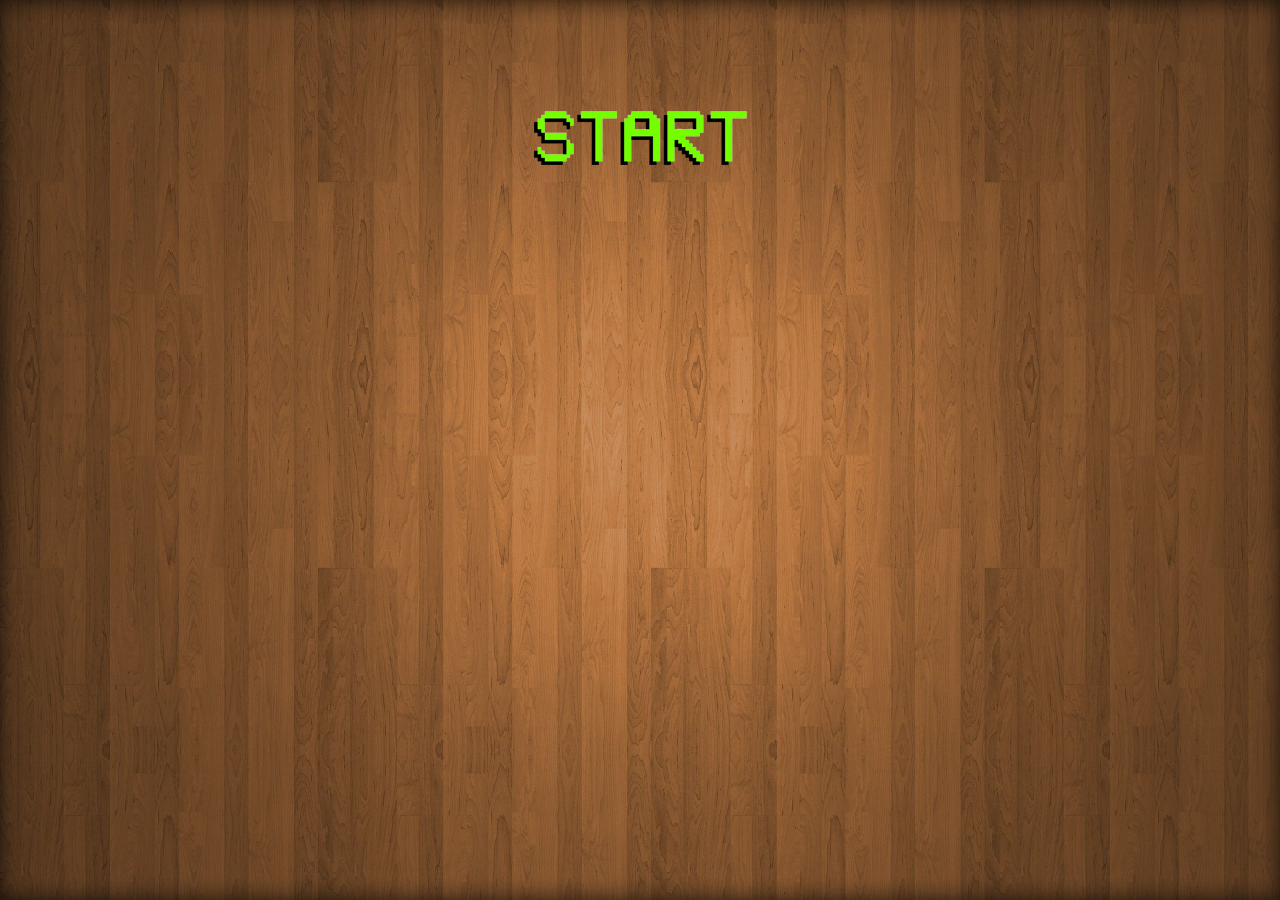
==== commit 93e578a5: "Add files via upload" ====
--- a/index.html
+++ b/index.html
@@ -115,7 +115,7 @@
                         document.getElementById('player4').style.display='none'
 
                         document.getElementById('THE_DICES').style.display ='initial'
-                        player_dict = {0: 99}
+                        player_dict = {0: 1}
                         loopy = {0:'player1'}
                         vert_pos_dict = {0 : -530}
                         hor_pos_dict = {0: 0}
@@ -131,7 +131,7 @@
                         document.getElementById('player4').style.display='none'
 
                         document.getElementById('THE_DICES').style.display ='initial'
-                        player_dict = {0: 99, 1: 1}
+                        player_dict = {0: 1, 1: 1}
                         loopy = {0:'player1', 1:'player2'}
                         vert_pos_dict = {0 : -530, 1 : -530}
                         hor_pos_dict = {0: 0, 1: 0}
@@ -146,7 +146,7 @@
                         document.getElementById('player4').style.display='none'
 
                         document.getElementById('THE_DICES').style.display ='initial'
-                        player_dict = {0: 99, 1: 1, 2: 1}
+                        player_dict = {0: 1, 1: 1, 2: 1}
                         loopy = {0:'player1', 1:'player2', 2:'player3'}
                         vert_pos_dict = {0 : -530, 1 : -530, 2 : -530}
                         hor_pos_dict = {0: 0, 1: 0, 2: 0}
@@ -161,7 +161,7 @@
 
 
                         document.getElementById('THE_DICES').style.display ='initial'
-                        player_dict = {0: 99, 1: 1, 2: 1, 3: 1}
+                        player_dict = {0: 1, 1: 1, 2: 1, 3: 1}
                         loopy = {0:'player1', 1:'player2', 2:'player3', 3:'player4'}
                         vert_pos_dict = {0 : -530, 1 : -530, 2 : -530, 3 : -530}
                         hor_pos_dict = {0: 0, 1: 0, 2: 0, 3: 0}
